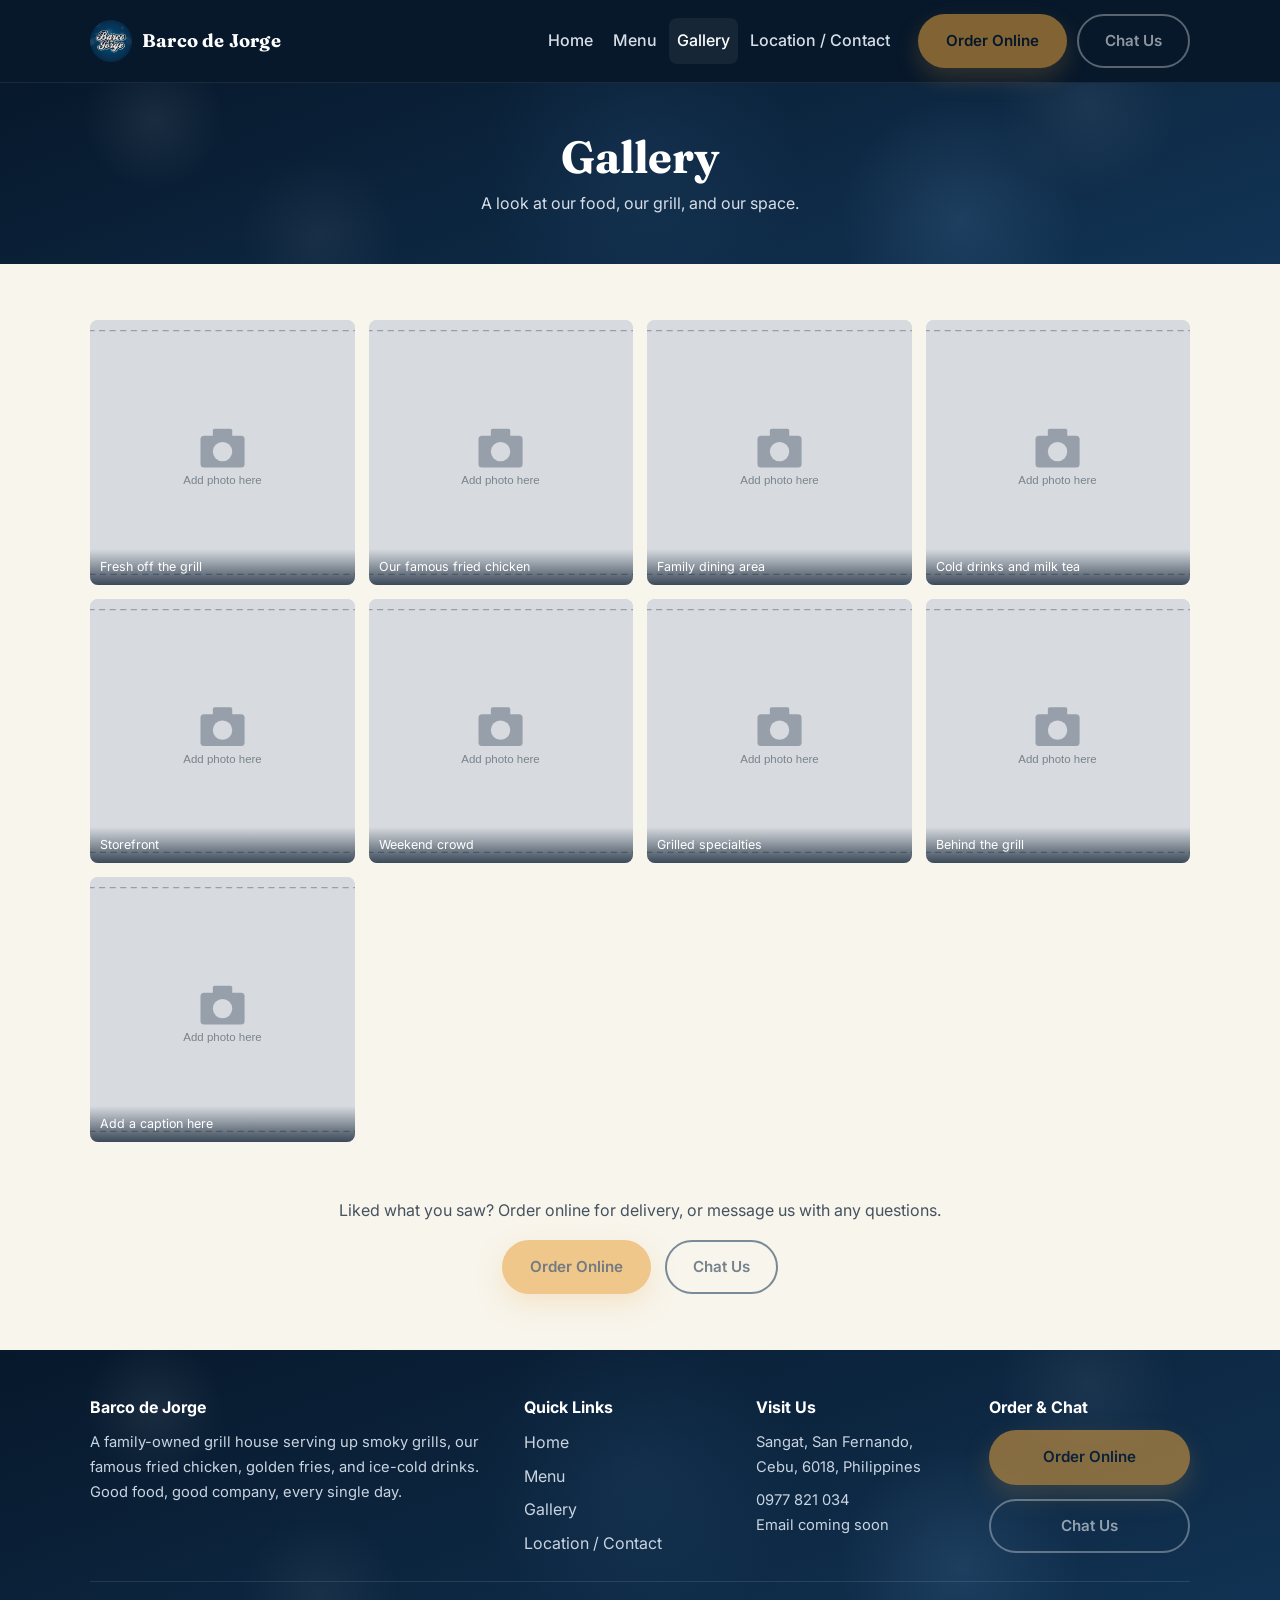
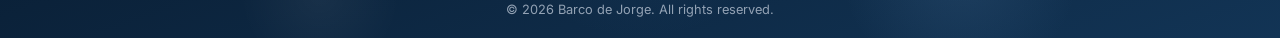
==== gallery.html @ 664f2fcd "Add files via upload" ====
<!DOCTYPE html>
<html lang="en">
<head>
  <meta charset="UTF-8" />
  <meta name="viewport" content="width=device-width, initial-scale=1.0" />
  <title>Gallery — Barco de Jorge</title>
  <meta
    name="description"
    content="Photos of Barco de Jorge — our food, our grill, and our dining space in Sangat, San Fernando, Cebu."
  />
  <link rel="icon" href="images/logo.jpg" />

  <link rel="preconnect" href="https://fonts.googleapis.com" />
  <link rel="preconnect" href="https://fonts.gstatic.com" crossorigin />
  <link
    href="https://fonts.googleapis.com/css2?family=Caveat:wght@600;700&family=Fraunces:opsz,wght@9..144,500;9..144,600;9..144,700;9..144,900&family=Inter:wght@400;500;600;700&display=swap"
    rel="stylesheet"
  />

  <link rel="stylesheet" href="css/style.css" />
</head>
<body>
  <a href="#main" class="skip-link">Skip to content</a>

  <header class="site-header" data-site-header></header>

  <main id="main">
    <section class="page-banner bokeh-bg">
      <div class="container">
        <h1>Gallery</h1>
        <p>A look at our food, our grill, and our space.</p>
      </div>
    </section>

    <!--
      This grid is generated from js/site-data.js. To add a photo:
      open js/site-data.js, find the "gallery" list near the bottom,
      and add a new { image: "images/yourfile.jpg", caption: "..." }
      line. To remove a photo, delete its line.
    -->
    <section class="section">
      <div class="container">
        <div class="gallery-grid" data-gallery-full></div>
      </div>
    </section>

    <section class="section" style="padding-top: 0;">
      <div class="container" style="text-align: center;">
        <p class="section-intro" style="margin: 0 auto 16px;">
          Liked what you saw? Order online for delivery, or message us with
          any questions.
        </p>
        <div class="cta-row" style="justify-content: center;">
          <a class="btn btn--gold" data-link="peddlr">Order Online</a>
          <a class="btn btn--outline-dark" data-link="messenger">Chat Us</a>
        </div>
      </div>
    </section>
  </main>

  <footer class="site-footer bokeh-bg" data-site-footer></footer>

  <script src="js/site-data.js"></script>
  <script src="js/main.js"></script>
</body>
</html>
---- css/style.css ----
/* ============================================================================
   BARCO DE JORGE — STYLESHEET
   ============================================================================
   Section map:
     1. Design tokens (colors, fonts, spacing)
     2. Reset & base styles
     3. Layout helpers
     4. Buttons
     5. Header / navigation
     6. Hero
     7. Highlight cards (homepage)
     8. Gallery
     9. Menu / food cards
     10. Page header banner (menu/gallery/location)
     11. Location page
     12. Footer
     13. Responsive breakpoints
   ========================================================================= */

/* 1. DESIGN TOKENS ------------------------------------------------------- */

:root {
  /* Colors — pulled from the Barco de Jorge logo (deep navy + warm gold) */
  --navy-950: #07182b;
  --navy-900: #0c2540;
  --navy-800: #123455;
  --navy-700: #18436b;
  --gold-500: #e8a33d;
  --gold-600: #cf8a25;
  --cream-50: #f8f5ec;
  --cream-100: #f1ecdf;
  --ink-900: #182331;
  --ink-700: #45525f;
  --gray-300: #d7dbe0;
  --gray-500: #97a0aa;
  --white: #ffffff;

  /* Type */
  --font-display: "Fraunces", "Georgia", serif;
  --font-script: "Caveat", cursive;
  --font-body: "Inter", -apple-system, BlinkMacSystemFont, "Segoe UI", sans-serif;

  /* Spacing / shape */
  --radius-sm: 8px;
  --radius-md: 16px;
  --radius-lg: 28px;
  --container-width: 1140px;
  --shadow-soft: 0 12px 30px rgba(7, 24, 43, 0.18);
}

/* 2. RESET & BASE --------------------------------------------------------*/

* {
  margin: 0;
  padding: 0;
  box-sizing: border-box;
}

html {
  scroll-behavior: smooth;
}

body {
  font-family: var(--font-body);
  color: var(--ink-900);
  background-color: var(--cream-50);
  line-height: 1.6;
  -webkit-font-smoothing: antialiased;
}

img {
  max-width: 100%;
  display: block;
}

a {
  color: inherit;
  text-decoration: none;
}

ul {
  list-style: none;
}

h1, h2, h3, h4 {
  font-family: var(--font-display);
  line-height: 1.15;
  font-weight: 700;
}

a:focus-visible,
button:focus-visible {
  outline: 3px solid var(--gold-500);
  outline-offset: 3px;
}

.skip-link {
  position: absolute;
  left: -999px;
  top: 0;
  background-color: var(--gold-500);
  color: var(--navy-950);
  padding: 10px 16px;
  font-weight: 700;
  z-index: 200;
}

.skip-link:focus {
  left: 12px;
  top: 12px;
}

@media (prefers-reduced-motion: reduce) {
  html {
    scroll-behavior: auto;
  }
  * {
    transition: none !important;
    animation: none !important;
  }
}

/* 3. LAYOUT HELPERS ------------------------------------------------------*/

.container {
  width: 100%;
  max-width: var(--container-width);
  margin: 0 auto;
  padding: 0 20px;
}

.section {
  padding: 56px 0;
}

.section--tight {
  padding: 40px 0;
}

.section--dark {
  background-color: var(--navy-900);
  color: var(--white);
}

.section-heading {
  font-size: clamp(1.7rem, 4vw, 2.4rem);
  margin-bottom: 8px;
}

.section-kicker {
  font-family: var(--font-script);
  font-size: 1.4rem;
  color: var(--gold-600);
  display: block;
  margin-bottom: 4px;
}

.section--dark .section-kicker,
.bokeh-bg .section-kicker {
  color: var(--gold-500);
}

.section-intro {
  max-width: 620px;
  color: var(--ink-700);
  margin-bottom: 32px;
}

.section--dark .section-intro,
.bokeh-bg .section-intro {
  color: #c9d4e0;
}

/* Signature "bokeh" glow — echoes the logo's background, reused across
   dark sections to tie the whole site together. Any section using this
   class is a dark section, so text inside it defaults to light/white. */
.bokeh-bg {
  position: relative;
  color: var(--white);
  background-color: var(--navy-900);
  background-image:
    radial-gradient(circle at 12% 20%, rgba(255, 255, 255, 0.07) 0, transparent 70px),
    radial-gradient(circle at 85% 12%, rgba(255, 255, 255, 0.06) 0, transparent 90px),
    radial-gradient(circle at 75% 75%, rgba(120, 170, 220, 0.14) 0, transparent 120px),
    radial-gradient(circle at 25% 85%, rgba(255, 255, 255, 0.05) 0, transparent 80px),
    radial-gradient(circle at 50% 45%, rgba(80, 140, 200, 0.10) 0, transparent 160px),
    linear-gradient(160deg, var(--navy-950), var(--navy-800));
  background-repeat: no-repeat;
}

/* 4. BUTTONS ---------------------------------------------------------------*/

.btn {
  display: inline-flex;
  align-items: center;
  justify-content: center;
  gap: 8px;
  padding: 13px 26px;
  border-radius: 999px;
  font-weight: 600;
  font-size: 0.95rem;
  border: 2px solid transparent;
  cursor: pointer;
  transition: transform 0.15s ease, box-shadow 0.15s ease, background-color 0.15s ease;
  white-space: nowrap;
}

.btn:hover {
  transform: translateY(-2px);
}

.btn--gold {
  background-color: var(--gold-500);
  color: var(--navy-950);
  box-shadow: 0 10px 24px rgba(232, 163, 61, 0.35);
}

.btn--gold:hover {
  background-color: var(--gold-600);
}

.btn--outline {
  background-color: transparent;
  border-color: rgba(255, 255, 255, 0.6);
  color: var(--white);
}

.btn--outline:hover {
  background-color: rgba(255, 255, 255, 0.12);
}

.btn--outline-dark {
  background-color: transparent;
  border-color: var(--navy-800);
  color: var(--navy-900);
}

.btn--outline-dark:hover {
  background-color: rgba(12, 37, 64, 0.06);
}

.btn--block {
  width: 100%;
}

.btn.is-pending {
  opacity: 0.55;
  cursor: not-allowed;
}

.cta-row {
  display: flex;
  flex-wrap: wrap;
  gap: 14px;
}

/* 5. HEADER / NAVIGATION ---------------------------------------------------*/

.site-header {
  position: sticky;
  top: 0;
  z-index: 100;
  background-color: var(--navy-950);
  border-bottom: 1px solid rgba(255, 255, 255, 0.08);
}

.site-header .container {
  display: flex;
  align-items: center;
  justify-content: space-between;
  gap: 16px;
  padding-top: 12px;
  padding-bottom: 12px;
  position: relative;
}

.brand {
  display: flex;
  align-items: center;
  gap: 10px;
  color: var(--white);
}

.brand img {
  height: 42px;
  width: 42px;
  border-radius: 50%;
  object-fit: cover;
  flex-shrink: 0;
}

.brand-name {
  font-family: var(--font-display);
  font-size: 1.15rem;
  font-weight: 700;
  letter-spacing: 0.2px;
}

.nav-toggle {
  display: flex;
  flex-direction: column;
  justify-content: center;
  gap: 5px;
  width: 40px;
  height: 40px;
  background: transparent;
  border: none;
  cursor: pointer;
}

.nav-toggle span {
  display: block;
  height: 2px;
  background-color: var(--white);
  border-radius: 2px;
  transition: transform 0.2s ease, opacity 0.2s ease;
}

.nav-toggle.is-open span:nth-child(1) {
  transform: translateY(7px) rotate(45deg);
}
.nav-toggle.is-open span:nth-child(2) {
  opacity: 0;
}
.nav-toggle.is-open span:nth-child(3) {
  transform: translateY(-7px) rotate(-45deg);
}

.nav-menu {
  position: absolute;
  top: 100%;
  left: 0;
  right: 0;
  background-color: var(--navy-950);
  border-bottom: 1px solid rgba(255, 255, 255, 0.08);
  flex-direction: column;
  align-items: stretch;
  gap: 4px;
  padding: 12px 20px 20px;
  display: none;
}

.nav-menu.is-open {
  display: flex;
}

.nav-links {
  display: flex;
  flex-direction: column;
  gap: 2px;
}

.nav-links a {
  display: block;
  padding: 10px 8px;
  color: #d7dee7;
  font-weight: 500;
  border-radius: var(--radius-sm);
}

.nav-links a:hover,
.nav-links a.is-active {
  color: var(--white);
  background-color: rgba(255, 255, 255, 0.06);
}

.nav-ctas {
  display: flex;
  flex-direction: column;
  gap: 10px;
  margin-top: 12px;
}

/* 6. HERO --------------------------------------------------------------- */

.hero {
  padding: 64px 0 56px;
  color: var(--white);
}

.hero .container {
  display: flex;
  flex-direction: column;
  gap: 36px;
  align-items: center;
  text-align: center;
}

.hero-text {
  max-width: 560px;
}

.hero-eyebrow {
  font-family: var(--font-script);
  font-size: 1.6rem;
  color: var(--gold-500);
  display: block;
  margin-bottom: 6px;
}

.hero-heading {
  font-size: clamp(2.1rem, 6vw, 3.4rem);
  margin-bottom: 16px;
}

.hero-subheading {
  font-size: 1.05rem;
  color: #d7dee7;
  margin-bottom: 28px;
}

.hero-image {
  width: 100%;
  max-width: 420px;
  border-radius: var(--radius-lg);
  overflow: hidden;
  box-shadow: var(--shadow-soft);
  aspect-ratio: 4 / 3;
}

.hero-image img {
  width: 100%;
  height: 100%;
  object-fit: cover;
}

.hero .cta-row {
  justify-content: center;
}

/* 7. HIGHLIGHT CARDS (homepage) -----------------------------------------*/

.highlights-grid {
  display: grid;
  grid-template-columns: 1fr;
  gap: 24px;
}

.highlight-card {
  display: block;
  background-color: var(--white);
  border-radius: var(--radius-md);
  overflow: hidden;
  box-shadow: 0 8px 20px rgba(7, 24, 43, 0.08);
  transition: transform 0.18s ease, box-shadow 0.18s ease;
}

.highlight-card:hover {
  transform: translateY(-4px);
  box-shadow: 0 14px 28px rgba(7, 24, 43, 0.14);
}

.highlight-card__image {
  aspect-ratio: 4 / 3;
  background-color: var(--gray-300);
}

.highlight-card__image img {
  width: 100%;
  height: 100%;
  object-fit: cover;
}

.highlight-card h3 {
  font-size: 1.2rem;
  padding: 18px 18px 4px;
}

.highlight-card p {
  padding: 0 18px 20px;
  color: var(--ink-700);
  font-size: 0.95rem;
}

/* 8. GALLERY -------------------------------------------------------------*/

.gallery-grid {
  display: grid;
  grid-template-columns: repeat(2, 1fr);
  gap: 14px;
}

.gallery-item {
  position: relative;
  aspect-ratio: 1 / 1;
  border-radius: var(--radius-sm);
  overflow: hidden;
  background-color: var(--gray-300);
}

.gallery-item img {
  width: 100%;
  height: 100%;
  object-fit: cover;
  transition: transform 0.3s ease;
}

.gallery-item:hover img {
  transform: scale(1.05);
}

.gallery-item figcaption {
  position: absolute;
  left: 0;
  right: 0;
  bottom: 0;
  padding: 8px 10px;
  font-size: 0.78rem;
  color: var(--white);
  background: linear-gradient(to top, rgba(7, 24, 43, 0.75), transparent);
}

.gallery-cta {
  text-align: center;
  margin-top: 32px;
}

/* 9. MENU / FOOD CARDS ---------------------------------------------------*/

.menu-jump-nav {
  position: sticky;
  top: 67px;
  z-index: 50;
  background-color: var(--cream-50);
  border-bottom: 1px solid var(--gray-300);
  overflow-x: auto;
  white-space: nowrap;
  -webkit-overflow-scrolling: touch;
}

.menu-jump-nav .container {
  display: flex;
  gap: 8px;
  padding-top: 12px;
  padding-bottom: 12px;
}

.menu-jump-nav a {
  padding: 8px 16px;
  border-radius: 999px;
  background-color: var(--white);
  border: 1px solid var(--gray-300);
  font-size: 0.85rem;
  font-weight: 600;
  color: var(--ink-900);
  flex-shrink: 0;
}

.menu-jump-nav a:hover {
  border-color: var(--gold-500);
  color: var(--gold-600);
}

.menu-category {
  padding: 40px 0 16px;
  scroll-margin-top: 120px;
}

.menu-category__title {
  font-size: clamp(1.5rem, 3.5vw, 2rem);
  margin-bottom: 18px;
  border-bottom: 3px solid var(--gold-500);
  display: inline-block;
  padding-bottom: 6px;
}

.menu-subcategory__title {
  font-size: 1.15rem;
  margin: 24px 0 14px;
  color: var(--navy-800);
}

.menu-grid {
  display: grid;
  grid-template-columns: 1fr;
  gap: 18px;
}

.food-card {
  display: flex;
  gap: 14px;
  background-color: var(--white);
  border-radius: var(--radius-md);
  overflow: hidden;
  box-shadow: 0 6px 16px rgba(7, 24, 43, 0.06);
}

.food-card__image {
  width: 110px;
  flex-shrink: 0;
  background-color: var(--gray-300);
}

.food-card__image img {
  width: 100%;
  height: 100%;
  object-fit: cover;
}

.food-card__body {
  padding: 12px 14px 12px 0;
  flex-grow: 1;
}

.food-card__title-row {
  display: flex;
  justify-content: space-between;
  align-items: baseline;
  gap: 8px;
}

.food-card__title-row h4 {
  font-size: 1.02rem;
}

.food-card__price {
  font-weight: 700;
  color: var(--gold-600);
  font-family: var(--font-display);
  flex-shrink: 0;
}

.food-card p {
  color: var(--ink-700);
  font-size: 0.88rem;
  margin-top: 4px;
}

/* 10. PAGE HEADER BANNER (menu / gallery / location) ---------------------*/

.page-banner {
  padding: 48px 0;
  color: var(--white);
  text-align: center;
}

.page-banner h1 {
  font-size: clamp(2rem, 5vw, 2.8rem);
}

.page-banner p {
  color: #d7dee7;
  margin-top: 8px;
}

/* 11. LOCATION PAGE -------------------------------------------------------*/

.location-grid {
  display: grid;
  grid-template-columns: 1fr;
  gap: 32px;
}

.contact-card {
  background-color: var(--white);
  border-radius: var(--radius-md);
  padding: 28px;
  box-shadow: 0 8px 20px rgba(7, 24, 43, 0.08);
}

.contact-card h3 {
  font-size: 1.2rem;
  margin-bottom: 14px;
  color: var(--navy-900);
}

.contact-list {
  display: flex;
  flex-direction: column;
  gap: 14px;
  margin-bottom: 20px;
}

.contact-list li {
  display: flex;
  gap: 12px;
  align-items: flex-start;
}

.contact-list .icon {
  font-size: 1.1rem;
  flex-shrink: 0;
  margin-top: 2px;
}

.hours-table {
  width: 100%;
  border-collapse: collapse;
}

.hours-table td {
  padding: 8px 0;
  border-bottom: 1px solid var(--cream-100);
  font-size: 0.95rem;
}

.hours-table td:first-child {
  font-weight: 600;
  color: var(--navy-900);
}

.hours-table td:last-child {
  text-align: right;
  color: var(--ink-700);
}

.map-embed {
  width: 100%;
  aspect-ratio: 4 / 3;
  border: 0;
  border-radius: var(--radius-md);
  overflow: hidden;
}

/* 12. FOOTER --------------------------------------------------------------*/

.site-footer {
  color: #c9d4e0;
}

.footer-grid {
  display: grid;
  grid-template-columns: 1fr;
  gap: 32px;
  padding: 48px 0 24px;
}

.footer-col h4 {
  color: var(--white);
  font-size: 1rem;
  margin-bottom: 14px;
  font-family: var(--font-body);
  font-weight: 700;
}

.footer-col p,
.footer-col address {
  font-size: 0.92rem;
  font-style: normal;
  line-height: 1.7;
}

.footer-links {
  display: flex;
  flex-direction: column;
  gap: 8px;
}

.footer-links a:hover {
  color: var(--white);
}

.footer-socials {
  display: flex;
  gap: 12px;
  margin-top: 14px;
}

.footer-socials a {
  width: 36px;
  height: 36px;
  display: flex;
  align-items: center;
  justify-content: center;
  border-radius: 50%;
  background-color: rgba(255, 255, 255, 0.08);
  font-size: 0.72rem;
  font-weight: 700;
  letter-spacing: 0.5px;
}

.footer-socials a:hover {
  background-color: var(--gold-500);
  color: var(--navy-950);
}

.footer-bottom {
  border-top: 1px solid rgba(255, 255, 255, 0.1);
  padding: 18px 0;
  font-size: 0.8rem;
  text-align: center;
  color: #93a2b4;
}

/* 13. RESPONSIVE ----------------------------------------------------------*/

@media (min-width: 700px) {
  .gallery-grid {
    grid-template-columns: repeat(3, 1fr);
  }

  .menu-grid {
    grid-template-columns: repeat(2, 1fr);
  }

  .location-grid {
    grid-template-columns: 1.1fr 1fr;
  }

  .footer-grid {
    grid-template-columns: repeat(2, 1fr);
  }
}

@media (min-width: 880px) {
  .site-header .container {
    padding-top: 14px;
    padding-bottom: 14px;
  }

  .nav-toggle {
    display: none;
  }

  .nav-menu {
    position: static;
    display: flex !important;
    flex-direction: row;
    align-items: center;
    background: transparent;
    border-bottom: none;
    padding: 0;
    width: auto;
    gap: 20px;
  }

  .nav-links {
    flex-direction: row;
    gap: 4px;
  }

  .nav-ctas {
    flex-direction: row;
    margin-top: 0;
  }

  .hero .container {
    flex-direction: row;
    text-align: left;
    justify-content: space-between;
  }

  .hero-text {
    max-width: 480px;
  }

  .hero .cta-row {
    justify-content: flex-start;
  }

  .highlights-grid {
    grid-template-columns: repeat(3, 1fr);
  }
}

@media (min-width: 1100px) {
  .footer-grid {
    grid-template-columns: 2fr 1fr 1fr 1fr;
  }

  .gallery-grid {
    grid-template-columns: repeat(4, 1fr);
  }
}
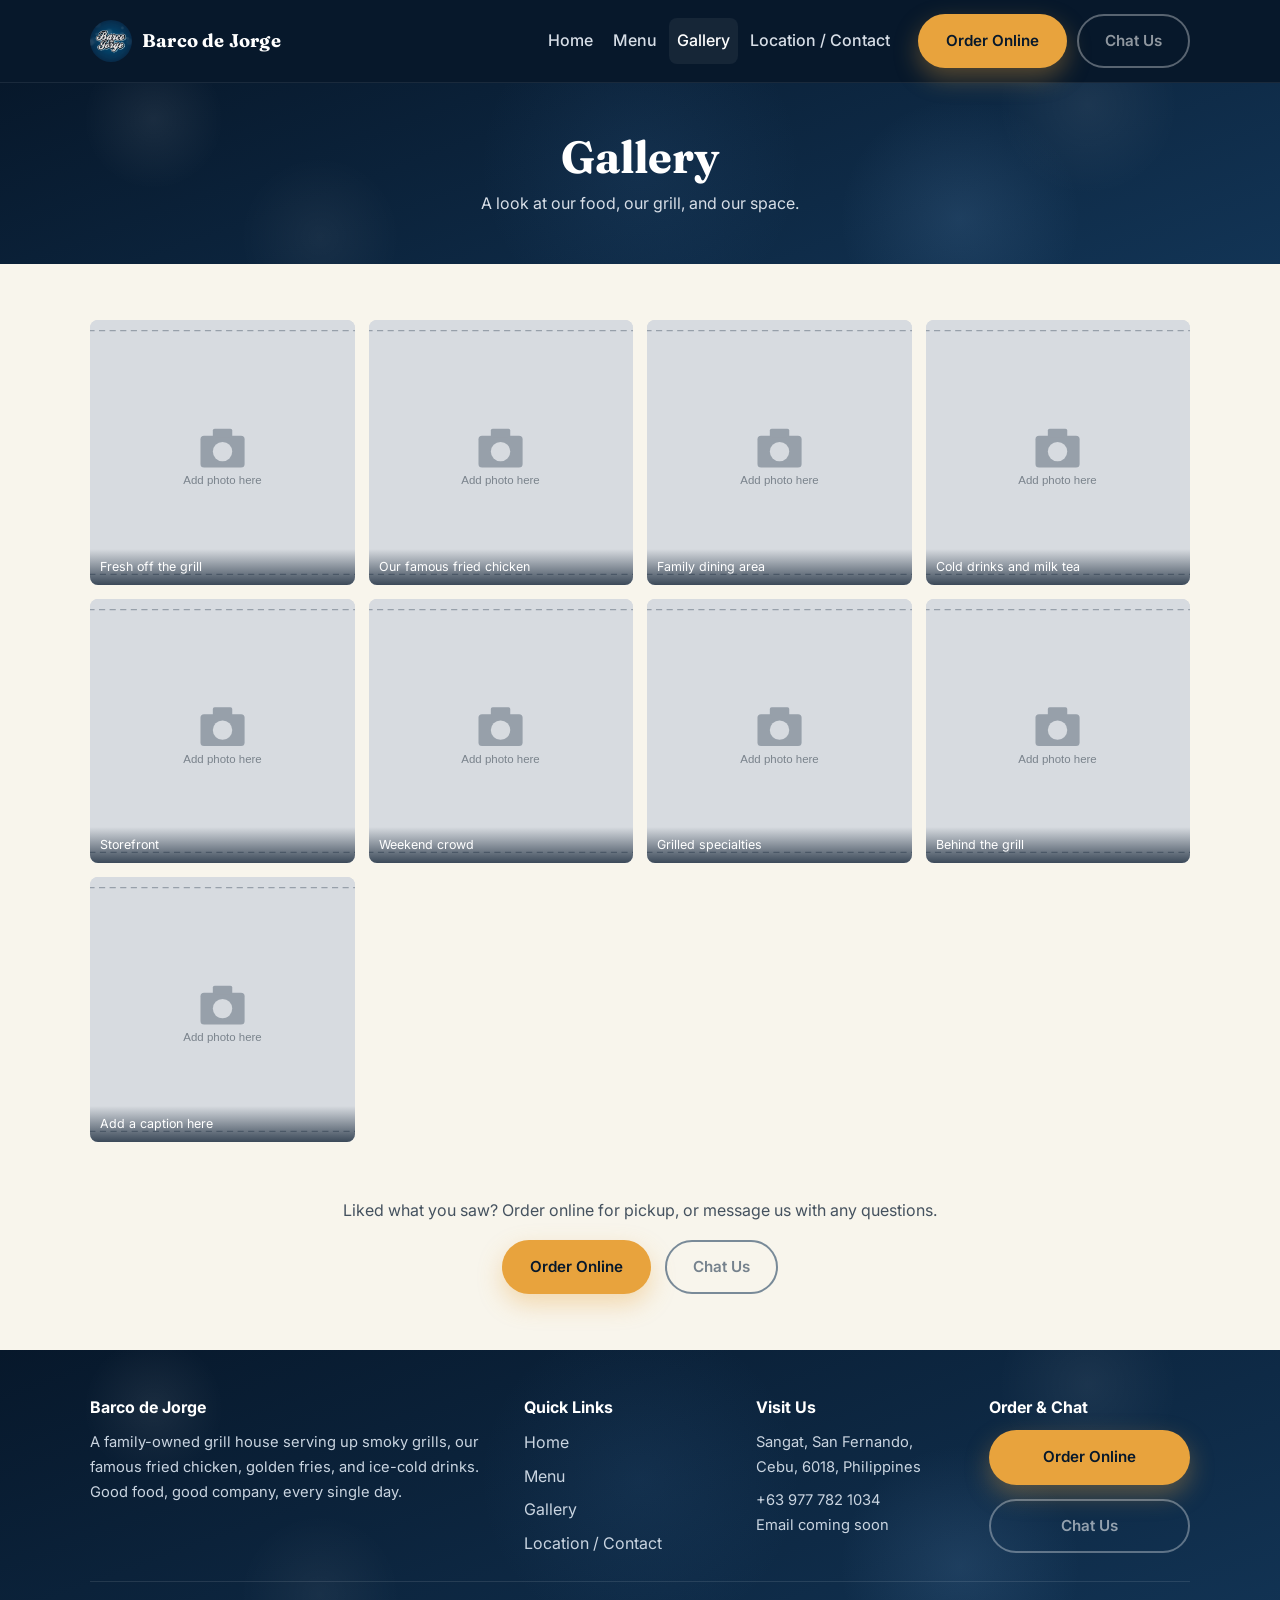
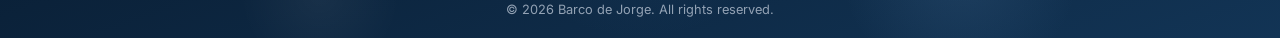
==== commit f2d9115a: "Add files via upload" ====
--- a/gallery.html
+++ b/gallery.html
@@ -47,11 +47,11 @@
     <section class="section" style="padding-top: 0;">
       <div class="container" style="text-align: center;">
         <p class="section-intro" style="margin: 0 auto 16px;">
-          Liked what you saw? Order online for delivery, or message us with
+          Liked what you saw? Order online for pickup, or message us with
           any questions.
         </p>
         <div class="cta-row" style="justify-content: center;">
-          <a class="btn btn--gold" data-link="peddlr">Order Online</a>
+          <a class="btn btn--gold" href="order-policy.html">Order Online</a>
           <a class="btn btn--outline-dark" data-link="messenger">Chat Us</a>
         </div>
       </div>
